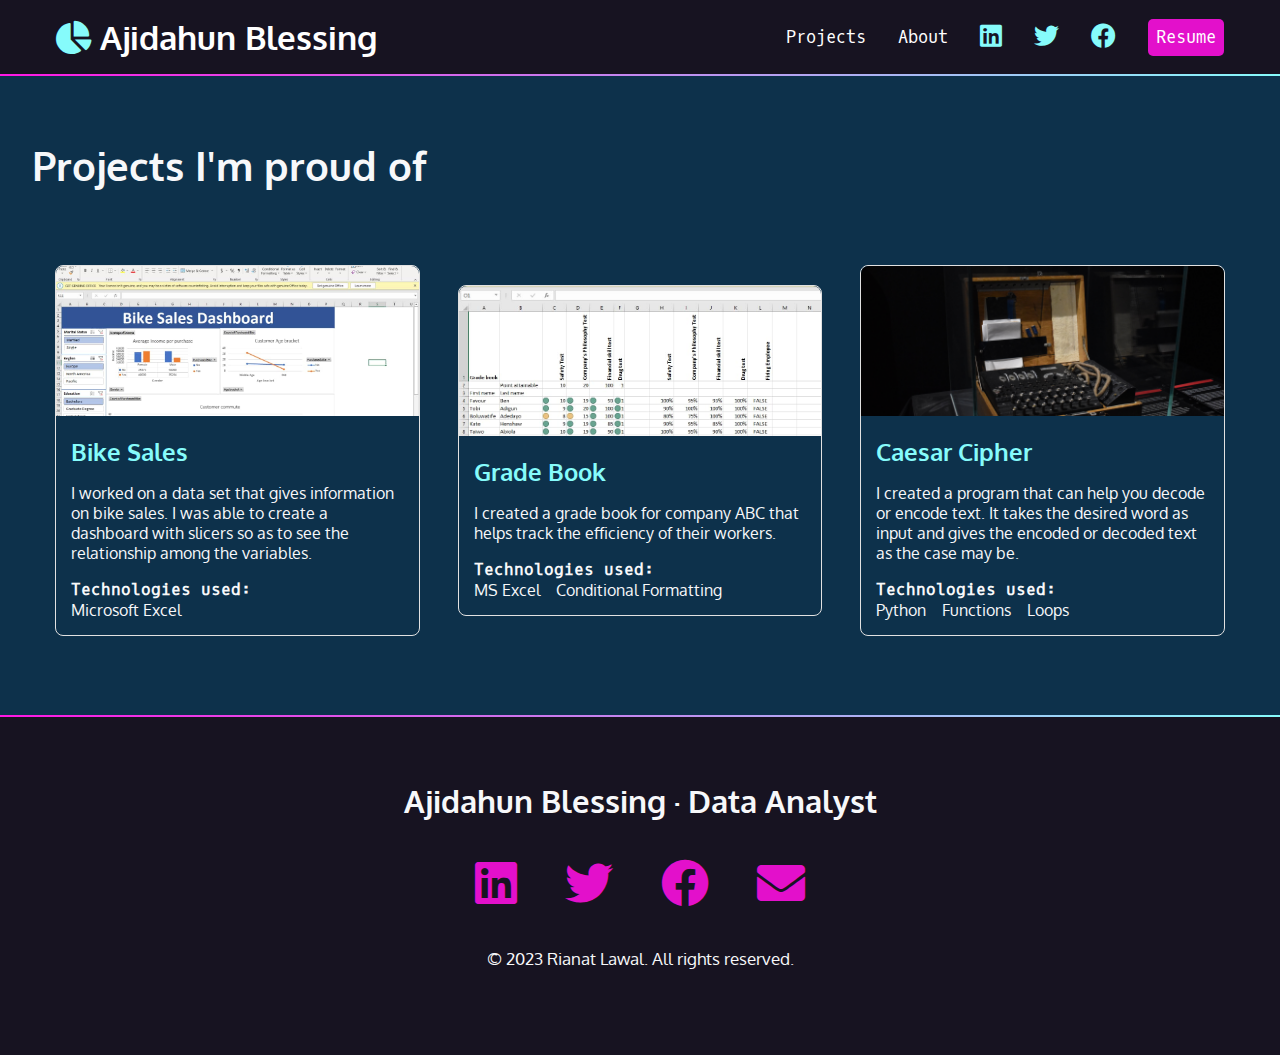
==== projects.html @ 589d610c "finished files" ====
<!DOCTYPE html>
<html lang="en">

<head>
    <meta charset="UTF-8">
    <meta http-equiv="X-UA-Compatible" content="IE=edge">
    <meta name="viewport" content="width=device-width, initial-scale=1.0">
    <title>Ajidahun Blessing | Projects</title>
    <link rel="preconnect" href="https://fonts.googleapis.com" />
    <link rel="preconnect" href="https://fonts.gstatic.com" crossorigin />
    <link href="https://fonts.googleapis.com/css2?family=Oxygen&family=Oxygen+Mono&display=swap" rel="stylesheet" />
    <link rel="stylesheet" href="https://cdnjs.cloudflare.com/ajax/libs/font-awesome/5.15.4/css/all.min.css" />
    <link rel="stylesheet" href="./assets/css/main.css">
</head>

<body>
    <header>
        <nav>
            <ul>
                <li>
                    <h1>
                        <a href="./index.html"><span class="fas fa-solid fa-chart-pie" aria-hidden="true"></span>
                            <span>Ajidahun Blessing </span></a>
                    </h1>
                </li>
                <li><a href="#">Projects</a></li>
                <li><a href="./about.html">About</a></li>
            
                <li>
                    <a href="https://www.linkedin.com/in/blessing-ajidahun-5a4182185" target="_blank">
                        <span class="fab fa-linkedin" aria-hidden="true"></span>
                        <span class="sr-only">LinkedIn</span>
                    </a>
                </li>
                <li>
                    <a href="https://twitter.com/blessingrace_01" target="_blank">
                      <span class="fab fa-twitter" aria-hidden="true"></span>
                      <span class="sr-only">Twitter</span>
                    </a>
                  </li>
          
                  <li>
                    <a href="https://www.facebook.com/blessing.ajidahun.9" target="_blank">
                      <span class="fab fa-facebook" aria-hidden="true"></span>
                      <span class="sr-only">Facebook</span>
                    </a>
                  </li>

                <li><a href="./assets/document/my-resume.pdf" target="_blank" class="button">Resume</a></li>
            </ul>
        </nav>
    </header>

    <div class="gradient"></div>

    <div class="section-dkblue">
            <h2>Projects I'm proud of</h2>
            <!-- product view/component -->
            <div class="project-items">
                <div class="project-card">
                    <img src="./assets/img/bike-sales.jpeg"
                        alt="bike sales dashboard" />
                    <div class="project-content">
                        <h3 class="title mb-1">Bike Sales</h3>
                        <p class="description mb-3">I worked on a data set that gives information on bike sales. I was
                            able to
                            create a dashboard with slicers so as to see the relationship among the variables.</p>
                        <h4>Technologies used:</h4>

                        <ul>
                            <li>Microsoft Excel</li>
                        </ul>
                    </div>
                </div>

                <div class="project-card">
                    <img src="./assets/img/grade-book.jpeg"
                        alt="grade book image" />
                    <div class="project-content">
                        <h3 class="title mb-1">Grade Book</h3>
                        <p class="description mb-3">I created a grade book for company ABC that helps track the efficiency of their workers.</p>
                        <h4>Technologies used:</h4>

                        <ul>
                            <li>MS Excel</li>
                            <li>Conditional Formatting</li>
                        </ul>
                    </div>
                </div>

                <div class="project-card">
                    <img src="./assets/img/caesar.jpg"
                        alt="unsplash product image" />
                    <div class="project-content">
                        <h3 class="title mb-1">Caesar Cipher</h3>
                        <p class="description mb-3">I created a program that can help you decode or encode text. It takes the desired word as input and gives the encoded or decoded text as the case may be.</p>
                        <h4>Technologies used:</h4>

                        <ul>
                            <li>Python</li>
                            <li>Functions</li>
                            <li>Loops</li>
                        </ul>
                    </div>
                </div>
            </div>
    </div>

    <div class="gradient"></div>

    <footer>
        <h2>Ajidahun Blessing &middot; Data Analyst</h2>
        <ul>
            <li>
                <a href="https://www.linkedin.com/in/blessing-ajidahun-5a4182185" target="_blank">
                    <span class="fab fa-linkedin" aria-hidden="true"></span>
                    <span class="sr-only">LinkedIn</span>
                </a>
            </li>

            <li>
                <a href="https://twitter.com/blessingrace_01" target="_blank">
                  <span class="fab fa-twitter" aria-hidden="true"></span>
                  <span class="sr-only">Twitter</span>
                </a>
              </li>
      
              <li>
                <a href="https://www.facebook.com/blessing.ajidahun.9" target="_blank">
                  <span class="fab fa-facebook" aria-hidden="true"></span>
                  <span class="sr-only">Facebook</span>
                </a>
              </li>

            <li>
                <a href="mailto:blessingajidahun68@gmail.com">
                    <span class="fas fa-envelope" aria-hidden="true"></span>
                    <span class="sr-only">Email</span>
                </a>
            </li>
        </ul>
        <p><small>&copy; 2023 Rianat Lawal. All rights reserved.</small></p>
    </footer>
</body>

</html>
---- assets/css/main.css ----
/* variables declared here - these are the colors for our pages, as well as the font stacks and sizes. */
:root {
  --black: #171321;
  --dkblue: #0d314b;
  --plum: #4b0d49;
  --hotmag: #ff17e4;
  --magenta: #e310cb;
  --aqua: #86fbfb;
  --white: #f7f8fa;
  --font-size: 1.3rem;
  --mono: "Oxygen mono", monospace;
  --sans: Oxygen, sans-serif;
}
/* border box model: https://css-tricks.com/box-sizing/ */
html {
  box-sizing: border-box;
}
*,
*::before,
*::after {
  box-sizing: inherit;
}

body {
  padding: 0;
  margin: 0;
  font-family: var(--sans);
  background-color: var(--black);
  color: var(--white);
  font-size: var(--font-size);
}

h1,
h2,
h3 {
  margin: 0;
}

a {
  color: var(--magenta);
}
a:hover {
  color: var(--hotmag);
  text-decoration: none;
}

img{
  width: 100%;
}


/* background color divs */

.section-plum {
  background-color: var(--plum);
}
.section-dkblue{
  padding: 4rem 2rem;
  background-color: var(--dkblue);
}

.gradient {
  background: linear-gradient(
    90deg,
    rgba(255, 23, 228, 1) 0%,
    rgba(134, 251, 251, 1) 100%
  );
  height: 2px;
}

/* Intro Styles */

#intro {
  padding: 4rem 2rem 10rem;
  width: 100%;
  margin: 0 auto;
}

.name span {
  font-family: var(--sans);
  font-size: 2.5rem;
  color: var(--aqua);
  display: block;
  font-weight: 300;
}

#intro h2 {
  font-size: 2rem;
}

/* projects section */

#projects{
  width: 100%;
  padding: 4rem 2rem;
}
.project-items{
  display: flex;
  flex-flow: row wrap;
  justify-content: space-evenly;
  align-items: center;
}

#projects h2, .section-dkblue h2{
  font-size: 2.5rem;
  margin-bottom: calc(2.5rem * 1.5);
}

#projects h3, .project-content h3{
  color: var(--aqua);
}

#projects h4, .project-content h4{
  font-size: 1rem;
  font-family: var(--mono);
  margin: 0%;
}

.project-description{
  text-align: left;
  background-color: var(--black);
  color: var(--white);
  font-size: 1rem;
  padding: 1rem;
  line-height: 1.5;
  border-radius: 10px;
}

#projects ul{
  padding: 0%;
  margin: 0%;
  list-style-type: none;
  display: flex;
  justify-content: flex-start;
  flex-flow: row wrap;
  gap: 1rem;
  font-size: 1rem;
}

.project-card {
  width: 100%;
  height: auto;
  border-radius: 8px;
  border: 1px solid #e1e1e1;
  margin: 15px;
}
.project-card .project-content {
  padding: 15px;
}
.project-card .project-content p{
  font-size: 1rem;
}

.project-card img {
  height: 150px;
  width: 100%;
  object-fit: cover;
  object-position: center;
  border-radius: 8px 8px 0 0;
}

.project-card .project-content ul{
  padding: 0%;
  margin: 0%;
  list-style-type: none;
  display: flex;
  justify-content: flex-start;
  flex-flow: row wrap;
  gap: 1rem;
  font-size: 1rem;
}
#projects img{
  margin: 2rem 0 4rem;
  border-left: 1px solid var(--aqua);
  border-top: 1px solid var(--aqua);
  border-radius: 25px;
  padding: 1rem;
}

@media (min-width: 550px){
  .name span, #intro h2{
    font-size: 3rem;
  }
  article{
    display: grid;
    grid-template-columns: repeat(12, 1fr);
    gap: 1rem;
  }
  #projects{
    max-width: 1200px;
    margin: 0 auto;
  }
  #projects img{
    grid-column: 1/8;
    grid-row: 1/2;
  }
  .text{
    grid-column: 7/13;
    grid-row: 1/2;
    order: 2;
    text-align: right;
  }
  #projects ul{
    justify-content: flex-end;
  }
  #projects .reverse .text{
    grid-column: 1/8;
    text-align: left;
  }
  #projects .reverse img{
    grid-column: 7/13;
  }
  #projects .reverse ul{
    justify-content: flex-start;
  }
}
/* contact section */

#contact {
  color: var(--white);
  width: 100%;
  text-align: center;
  margin: 0 auto;
  padding: 3rem 2rem;
}

#contact p:last-child {
  margin-top: 3rem;
}

/* navigation */
nav {
  font-family: var(--mono);
  font-size: 80%;
  padding: 1rem;
}

nav h1 a {
  font-family: var(--sans);
}

nav ul {
  margin: 0;
  padding: 0;
  list-style-type: none;
  display: flex;
  flex-flow: row wrap;
  justify-content: center;
  align-items: center;
  gap: 2rem;
}
nav li:first-child {
  flex-basis: 100%;
  text-align: center;
}

nav [class*="fa-"] {
  font-size: 150%;
  color: var(--aqua);
}
nav h1 [class*="fa-"] {
  font-size: 100%;
  color: var(--aqua);
}
nav a {
  color: white;
  text-decoration: none;
  display: block;
}

nav a:hover,
nav [class*="fa-"]:hover {
  color: var(--magenta);
}

.button {
  background-color: var(--magenta);
  color: white;
  padding: 0.5rem;
  border-radius: 5px;
  font-family: var(--mono);
  text-decoration: none;
}

.button:hover {
  color: white;
  background-color: var(--hotmag);
}
@media (min-width: 850px) {
  .name span, #intro h2{
    font-size: 4rem;
  }
  nav {
    max-width: 1200px;
    margin: 0 auto;
  }
  nav li:first-child {
    flex-basis: auto;
    text-align: left;
    margin-right: auto;
  }
  .project-card{
    width: 30%;
  }
}

/* footer section */
footer {
  text-align: center;
  padding: 4rem;
}
footer ul {
  list-style-type: none;
  padding: 0;
  margin: 2rem 0;
  display: flex;
  flex-flow: row wrap;
  justify-content: center;
  gap: 3rem;
  font-size: 3rem;
}
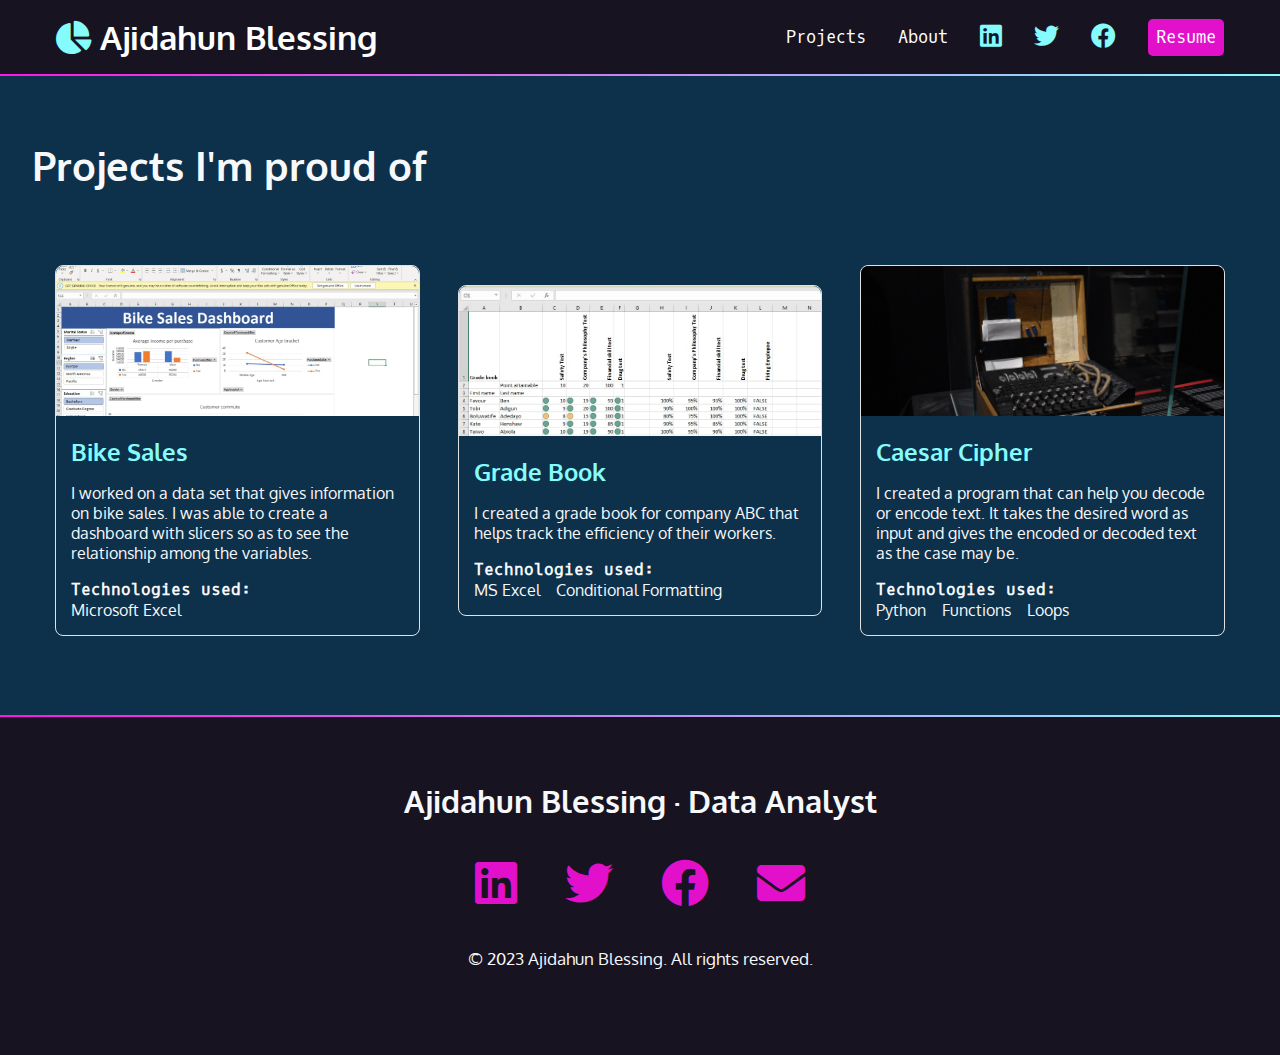
==== commit a2aa6bbc: "fixed bugs" ====
--- a/projects.html
+++ b/projects.html
@@ -139,7 +139,7 @@
                 </a>
             </li>
         </ul>
-        <p><small>&copy; 2023 Rianat Lawal. All rights reserved.</small></p>
+        <p><small>&copy; 2023 Ajidahun Blessing. All rights reserved.</small></p>
     </footer>
 </body>
 
--- a/assets/css/main.css
+++ b/assets/css/main.css
@@ -92,7 +92,7 @@
 
 #projects{
   width: 100%;
-  padding: 4rem 2rem;
+  padding: 4rem 0;
 }
 .project-items{
   display: flex;
@@ -117,6 +117,7 @@
 }
 
 .project-description{
+  width: 100%;
   text-align: left;
   background-color: var(--black);
   color: var(--white);
@@ -188,6 +189,7 @@
   }
   #projects{
     max-width: 1200px;
+    padding: 4rem 2rem;
     margin: 0 auto;
   }
   #projects img{
@@ -299,6 +301,9 @@
     text-align: left;
     margin-right: auto;
   }
+  #project{
+    padding: 4rem 2rem;
+  }
   .project-card{
     width: 30%;
   }
